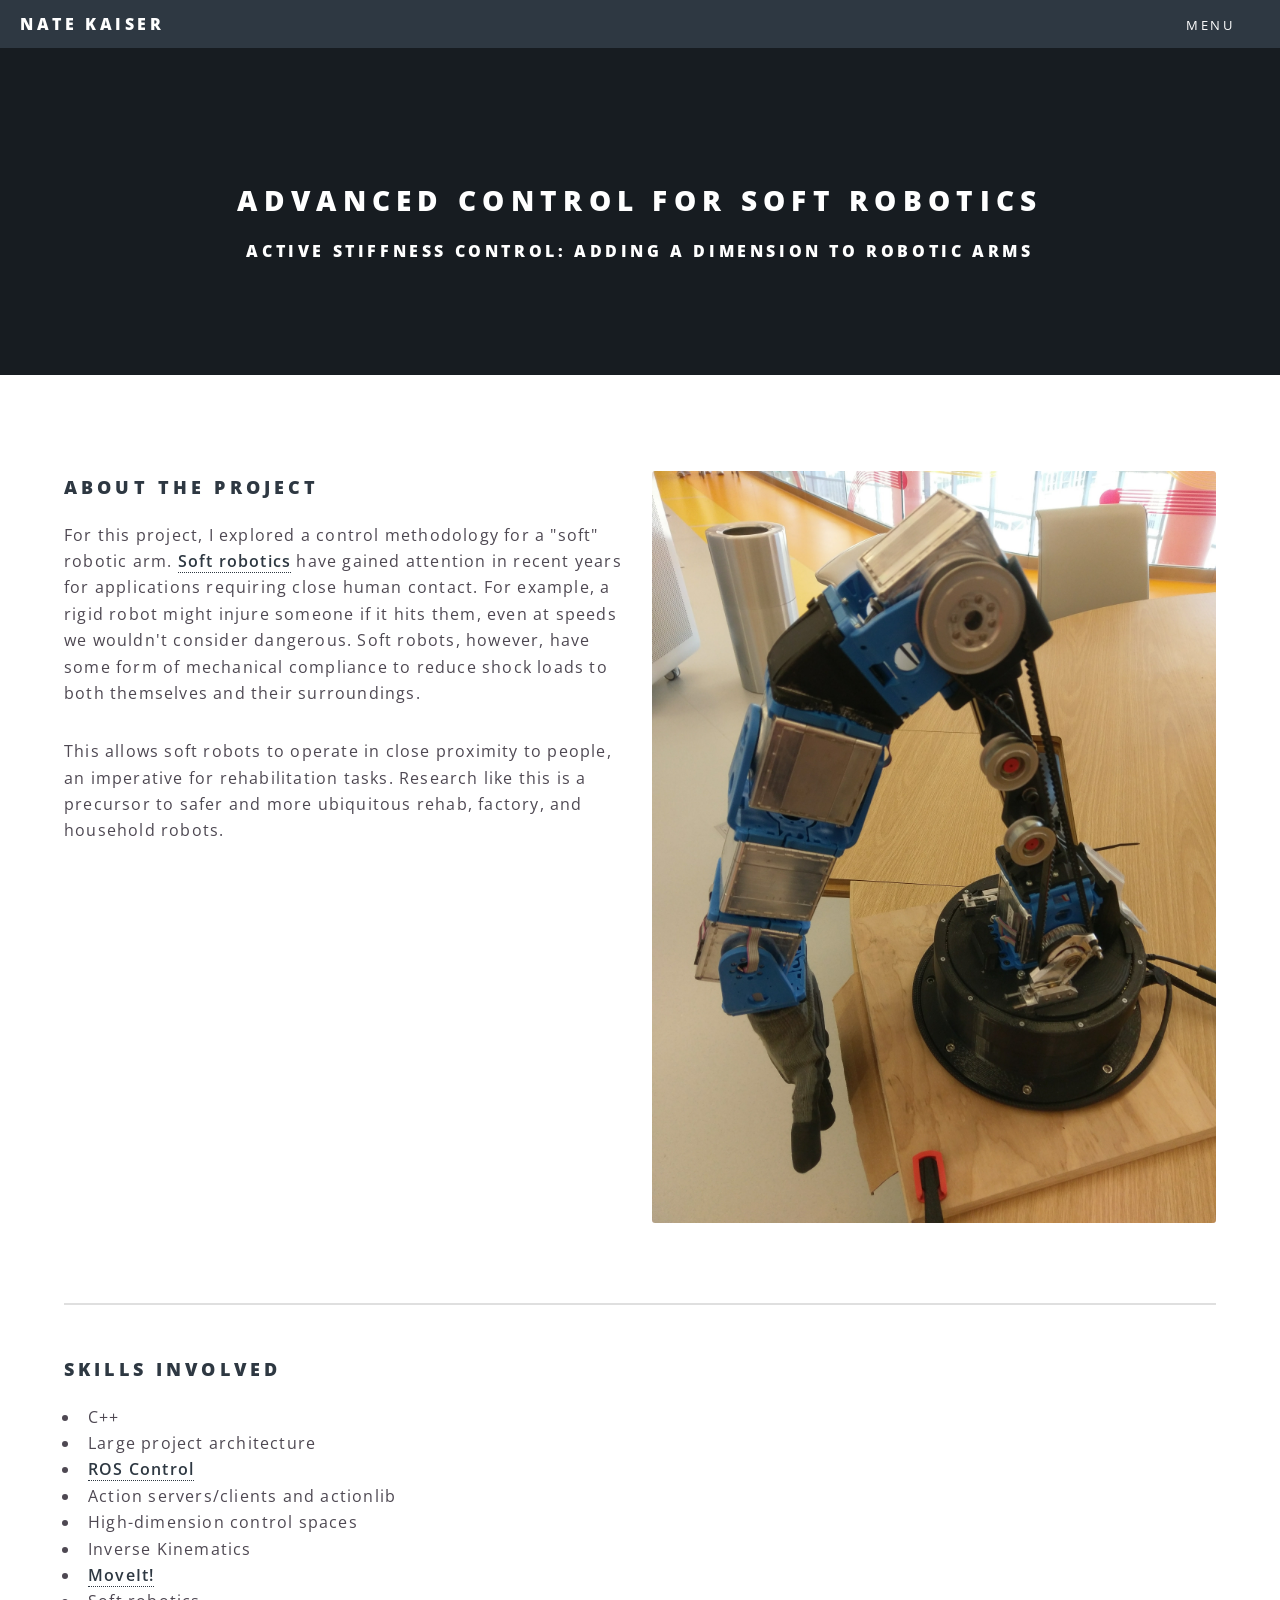
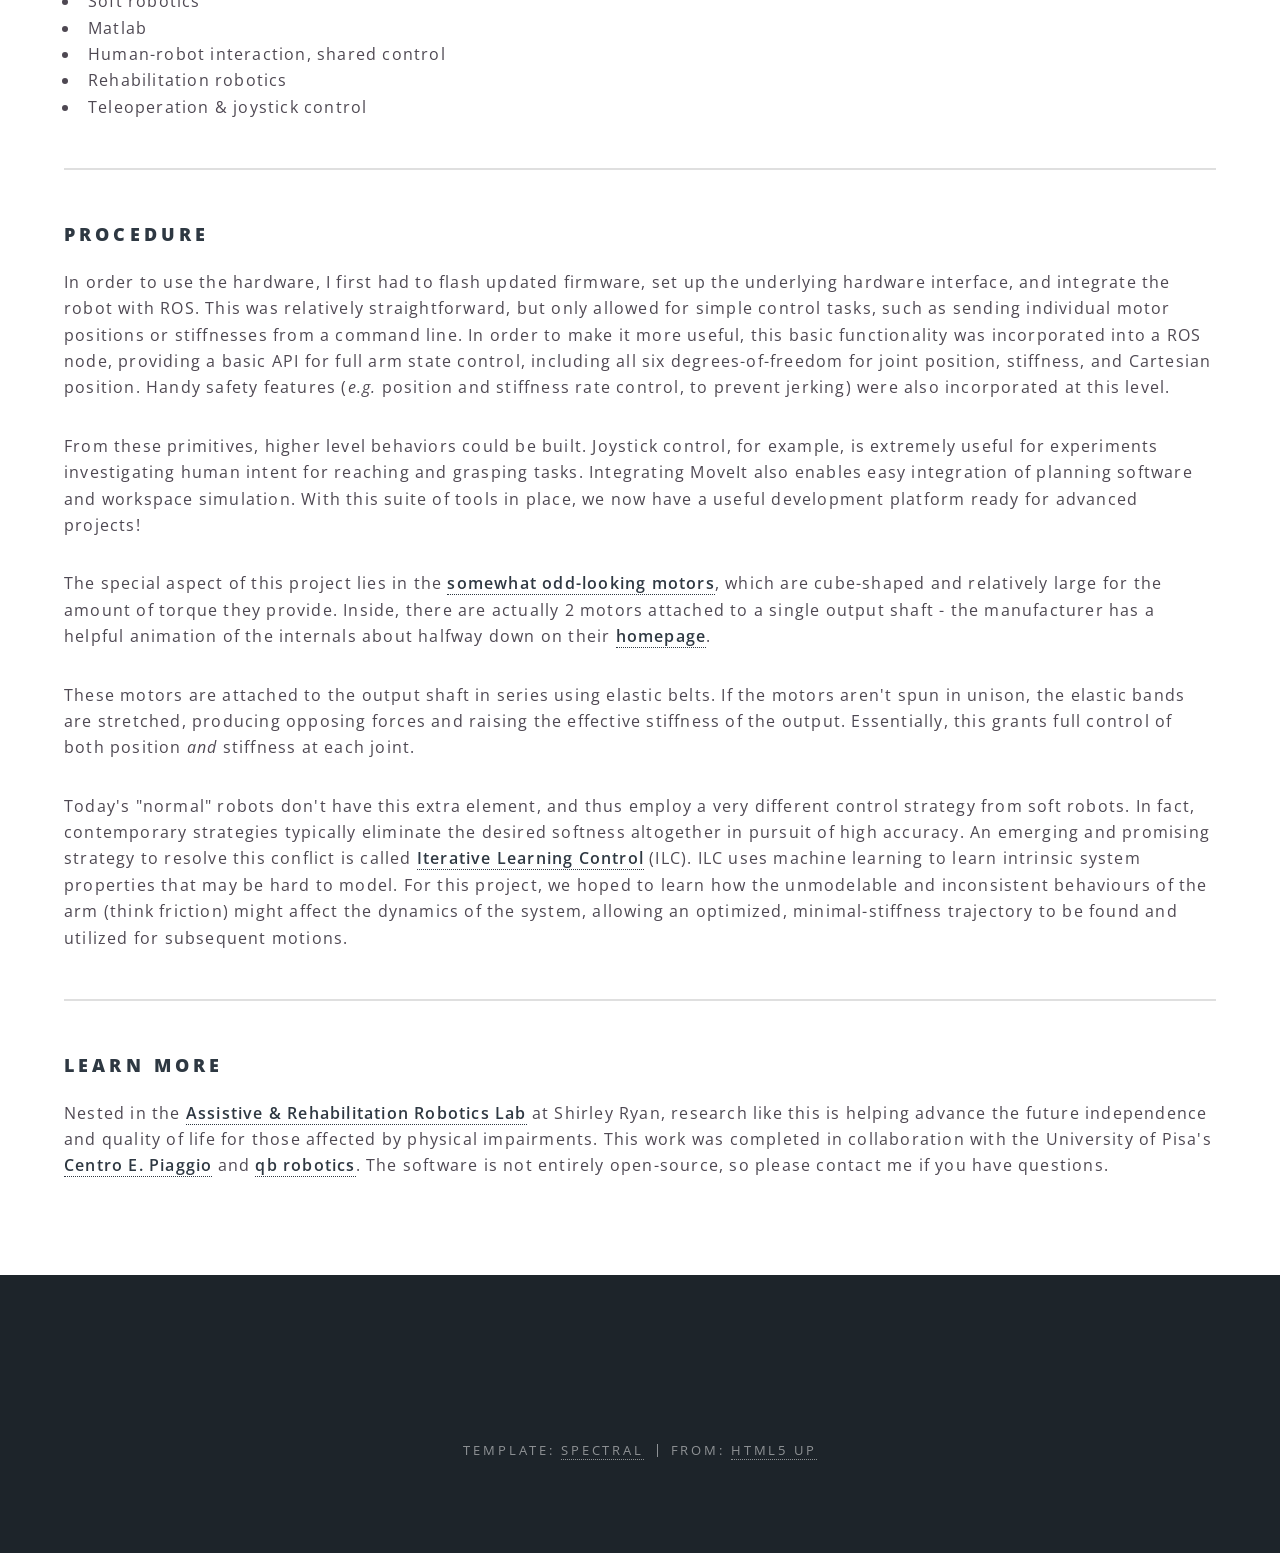
==== advancedcontrol.html @ 50d54c51 "New Portfolio" ====
<!DOCTYPE HTML>
<html>
	<head>
		<title>Nate Kaiser::Portfolio Website</title>
		<meta charset="utf-8" />
		<meta name="viewport" content="width=device-width, initial-scale=1" />
		<!--[if lte IE 8]><script src="assets/js/ie/html5shiv.js"></script><![endif]-->
		<link rel="stylesheet" href="assets/css/main.css" />
		<!--[if lte IE 8]><link rel="stylesheet" href="assets/css/ie8.css" /><![endif]-->
		<!--[if lte IE 9]><link rel="stylesheet" href="assets/css/ie9.css" /><![endif]-->
		<link rel="icon" href="images/favicon.ico">
	</head>
	<body>

		<!-- Page Wrapper -->
			<div id="page-wrapper">

				<!-- Header -->
					<header id="header">
						<h1><a href="index.html">Nate Kaiser</a></h1>
						<nav id="nav">
							<ul>
								<li class="special">
									<a href="#menu" class="menuToggle"><span>Menu</span></a>
									<div id="menu">
										<ul>
											<li><a href="index.html">Home</a></li>
											<li><a href="index.html#projects">Projects</a></li>
											<li><a href="index.html#about">About</a></li>
											<li><a href="index.html#contact">Contact</a></li>
										</ul>
									</div>
								</li>
							</ul>
						</nav>
					</header>

				<!-- Main -->
					<article id="main">
						<header>
							<h2>Advanced Control for Soft Robotics</h2>
							<h4>Active Stiffness Control: Adding a Dimension to Robotic Arms</h4>
						</header>
						<section class="wrapper style5">
							<div class="inner">

								<div class="row">

									<div class="6u 12u$(medium)">
										<h3>About the Project</h3>

										<p>For this project, I explored a control methodology for a "soft" robotic arm. <b><a href="https://en.wikipedia.org/wiki/Soft_robotics" target="blank" >Soft robotics</a></b> have gained attention in recent years for applications requiring close human contact. For example, a rigid robot might injure someone if it hits them, even at speeds we wouldn't consider dangerous. Soft robots, however, have some form of mechanical compliance to reduce shock loads to both themselves and their surroundings.</p>

										<p>This allows soft robots to operate in close proximity to people, an imperative for rehabilitation tasks. Research like this is a precursor to safer and more ubiquitous rehab, factory, and household robots.</p>

									</div>

									<div class="6u$ 12u$(medium)">
										<span class="image fit"><img src="images/control1.jpg" alt="qb arm early prototype hardware" /></span>
									</div>

								</div>

								<hr />

								<h3 align="left">Skills Involved</h3>
								<ul>
									<li align="left">C++</li>
									<li align="left">Large project architecture</li>
									<li align="left"><b><a href="http://wiki.ros.org/ros_control" target="blank" >ROS Control</a></b></li>
									<li align="left">Action servers/clients and actionlib</li>
									<li align="left">High-dimension control spaces</li>
									<li align="left">Inverse Kinematics</li>
									<li align="left"><b><a href="http://moveit.ros.org/" target="blank" >MoveIt!</a></b></li>
									<li align="left">Soft robotics</li>
									<li align="left">Matlab</li>
									<li align="left">Human-robot interaction, shared control</li>
									<li align="left">Rehabilitation robotics</li>
									<li align="left">Teleoperation &amp; joystick control</li>
								</ul>

								<hr />

								<!--
								now have fully functional development platform that works with ILC!
								-->

								<h3 align="left">Procedure</h3>

								<p>In order to use the hardware, I first had to flash updated firmware, set up the underlying hardware interface, and integrate the robot with ROS. This was relatively straightforward, but only allowed for simple control tasks, such as sending individual motor positions or stiffnesses from a command line. In order to make it more useful, this basic functionality was incorporated into a ROS node, providing a basic API for full arm state control, including all six degrees-of-freedom for joint position, stiffness, and Cartesian position. Handy safety features (<i>e.g.</i> position and stiffness rate control, to prevent jerking) were also incorporated at this level.</p>

								<p>From these primitives, higher level behaviors could be built. Joystick control, for example, is extremely useful for experiments investigating human intent for reaching and grasping tasks. Integrating MoveIt also enables easy integration of planning software and workspace simulation. With this suite of tools in place, we now have a useful development platform ready for advanced projects!</p>

								<p>The special aspect of this project lies in the <b><a href="http://www.qbrobotics.com/products/qbmove-maker-pro/" target="blank" >somewhat odd-looking motors</a></b>, which are cube-shaped and relatively large for the amount of torque they provide. Inside, there are actually 2 motors attached to a single output shaft - the manufacturer has a helpful animation of the internals about halfway down on their <b><a href="http://www.qbrobotics.com" target="blank" >homepage</a></b>.</p>

								<p>These motors are attached to the output shaft in series using elastic belts. If the motors aren't spun in unison, the elastic bands are stretched, producing opposing forces and raising the effective stiffness of the output. Essentially, this grants full control of both position <i>and</i> stiffness at each joint.</p>

								<p>Today's "normal" robots don't have this extra element, and thus employ a very different control strategy from soft robots. In fact, contemporary strategies typically eliminate the desired softness altogether in pursuit of high accuracy. An emerging and promising strategy to resolve this conflict is called <b><a href="https://en.wikipedia.org/wiki/Iterative_learning_control" target="blank" >Iterative Learning Control</a></b> (ILC). ILC uses machine learning to learn intrinsic system properties that may be hard to model. For this project, we hoped to learn how the unmodelable and inconsistent behaviours of the arm (think friction) might affect the dynamics of the system, allowing an optimized, minimal-stiffness trajectory to be found and utilized for subsequent motions.</p>

								<hr />

								<h3>Learn More</h3>

								<p>Nested in the <b><a href="https://www.sralab.org/labs/assistive-rehabilitation-robotics-laboratory" target="blank" >Assistive &amp; Rehabilitation Robotics Lab</a></b> at Shirley Ryan, research like this is helping advance the future independence and quality of life for those affected by physical impairments. This work was completed in collaboration with the University of Pisa's <b><a href="http://www.centropiaggio.unipi.it/research/robotics" target="blank" >Centro E. Piaggio</a></b> and <b><a href="http://www.qbrobotics.com/" target="blank" >qb robotics</a></b>. The software is not entirely open-source, so please contact me if you have questions.</p>

							</div>
						</section>
					</article>


				<!-- Footer -->
					<footer id="footer">
						<ul class="icons">
							<li><a href="https://github.com/njkaiser/" target="blank" class="icon fa-github fa-lg"><span class="label">Github</span></a></li>
							<li><a href="https://www.linkedin.com/in/nate-kaiser-95536426" target="blank" class="icon fa-linkedin fa-lg"><span class="label">Email</span></a></li>
							<li><a href="mailto:nathanielkaiser2017@u.northwestern.edu" class="icon fa-envelope-o fa-lg"><span class="label">Email</span></a></li>
						</ul>
						<ul class="copyright">
							<li>Template: <a href="https://html5up.net/spectral"> SPECTRAL</a></li><li>From: <a href="http://html5up.net">HTML5 UP</a></li>						</ul>
					</footer>

			</div>

		<!-- Scripts -->
			<script src="assets/js/jquery.min.js"></script>
			<script src="assets/js/jquery.scrollex.min.js"></script>
			<script src="assets/js/jquery.scrolly.min.js"></script>
			<script src="assets/js/skel.min.js"></script>
			<script src="assets/js/util.js"></script>
			<!--[if lte IE 8]><script src="assets/js/ie/respond.min.js"></script><![endif]-->
			<script src="assets/js/main.js"></script>

	</body>
</html>
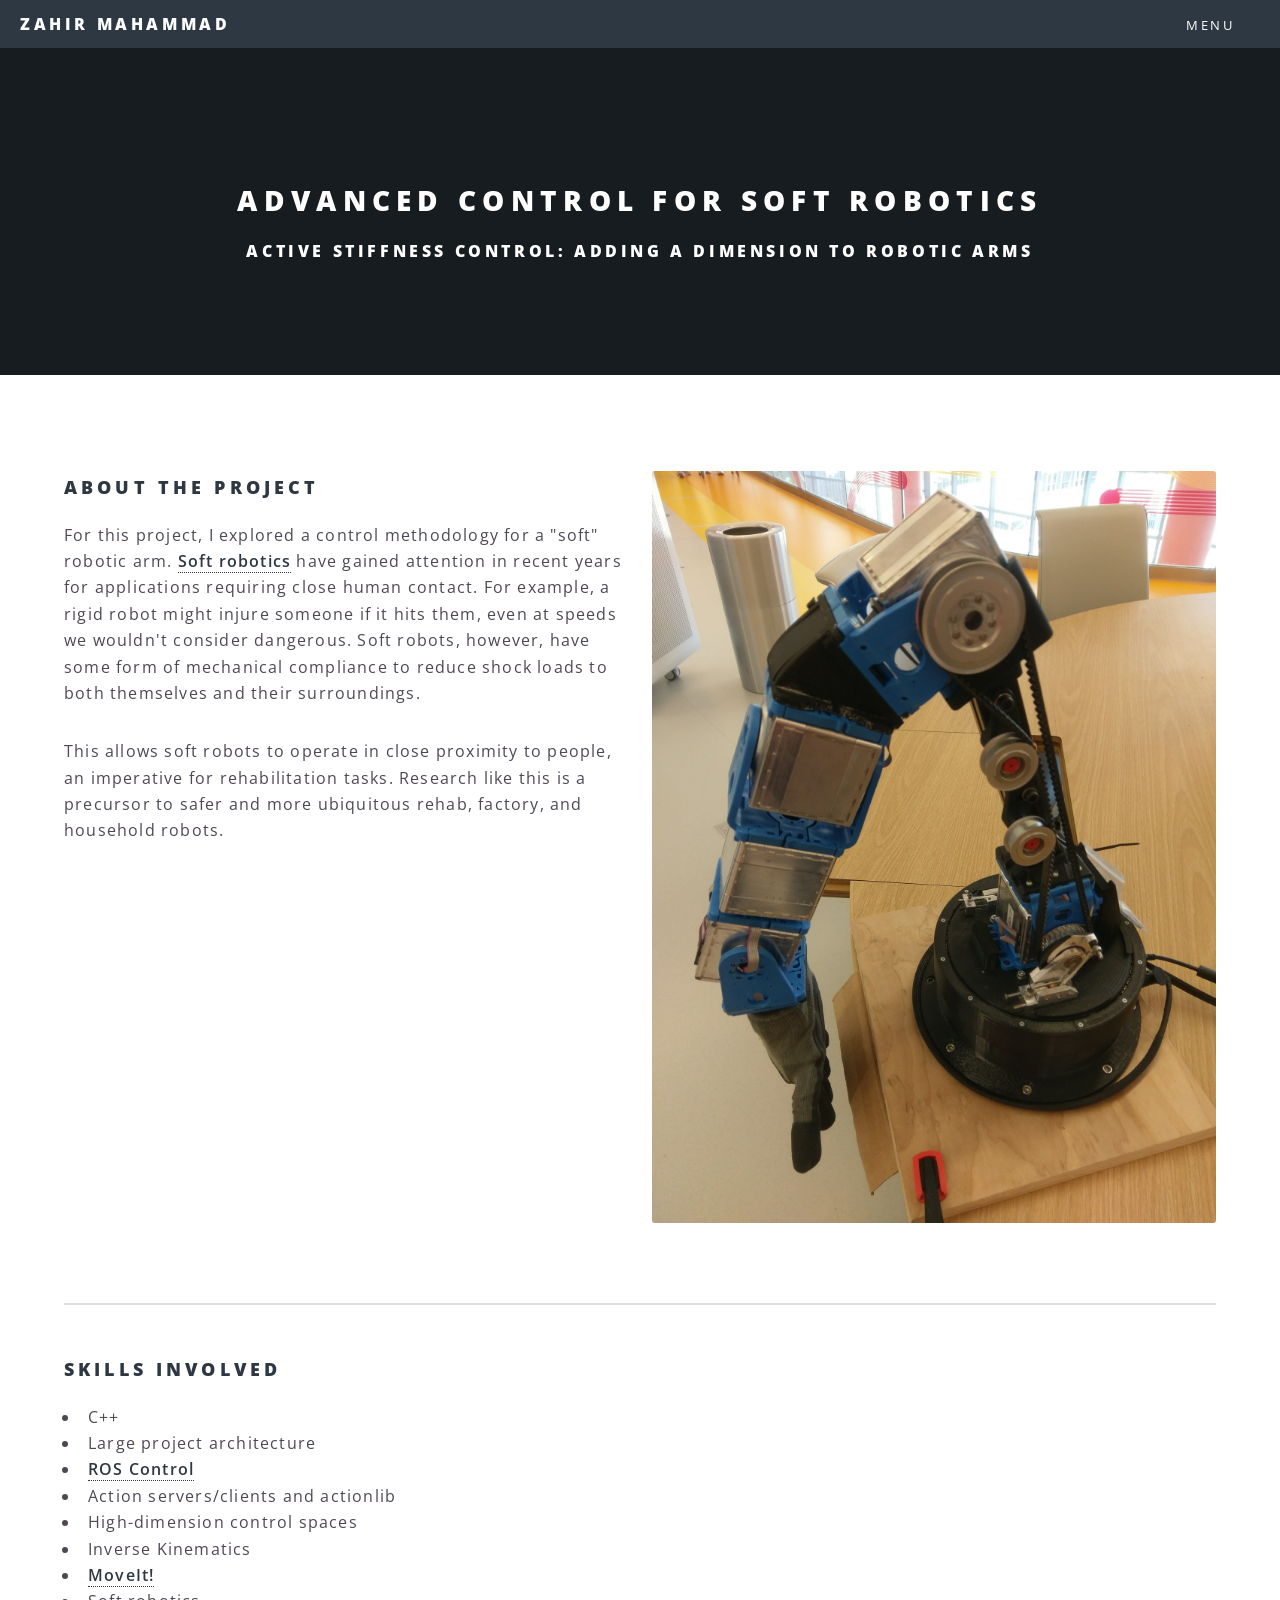
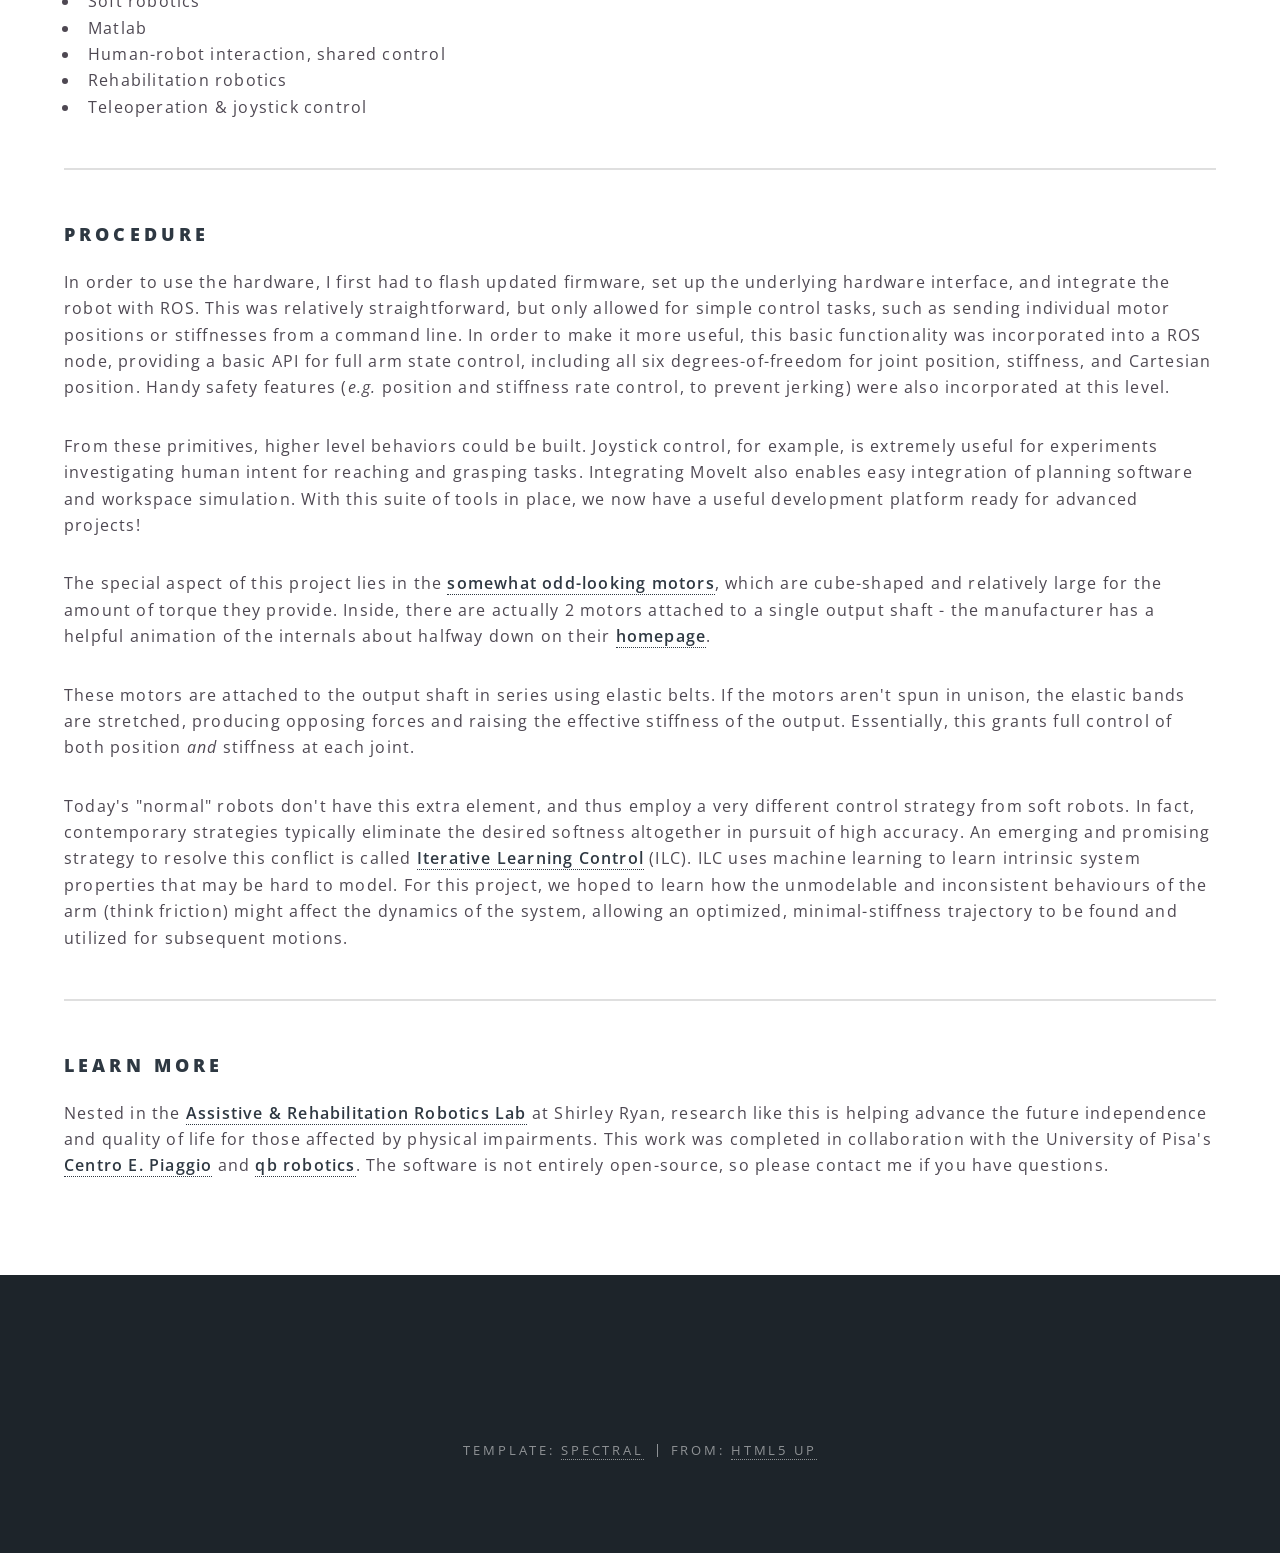
==== commit 2e12d702: "Updates" ====
--- a/advancedcontrol.html
+++ b/advancedcontrol.html
@@ -1,7 +1,7 @@
 <!DOCTYPE HTML>
 <html>
 	<head>
-		<title>Nate Kaiser::Portfolio Website</title>
+		<title>Zahir Md - Aspiring Roboticist</title>
 		<meta charset="utf-8" />
 		<meta name="viewport" content="width=device-width, initial-scale=1" />
 		<!--[if lte IE 8]><script src="assets/js/ie/html5shiv.js"></script><![endif]-->
@@ -17,7 +17,7 @@
 
 				<!-- Header -->
 					<header id="header">
-						<h1><a href="index.html">Nate Kaiser</a></h1>
+						<h1><a href="index.html">Zahir Mahammad</a></h1>
 						<nav id="nav">
 							<ul>
 								<li class="special">
